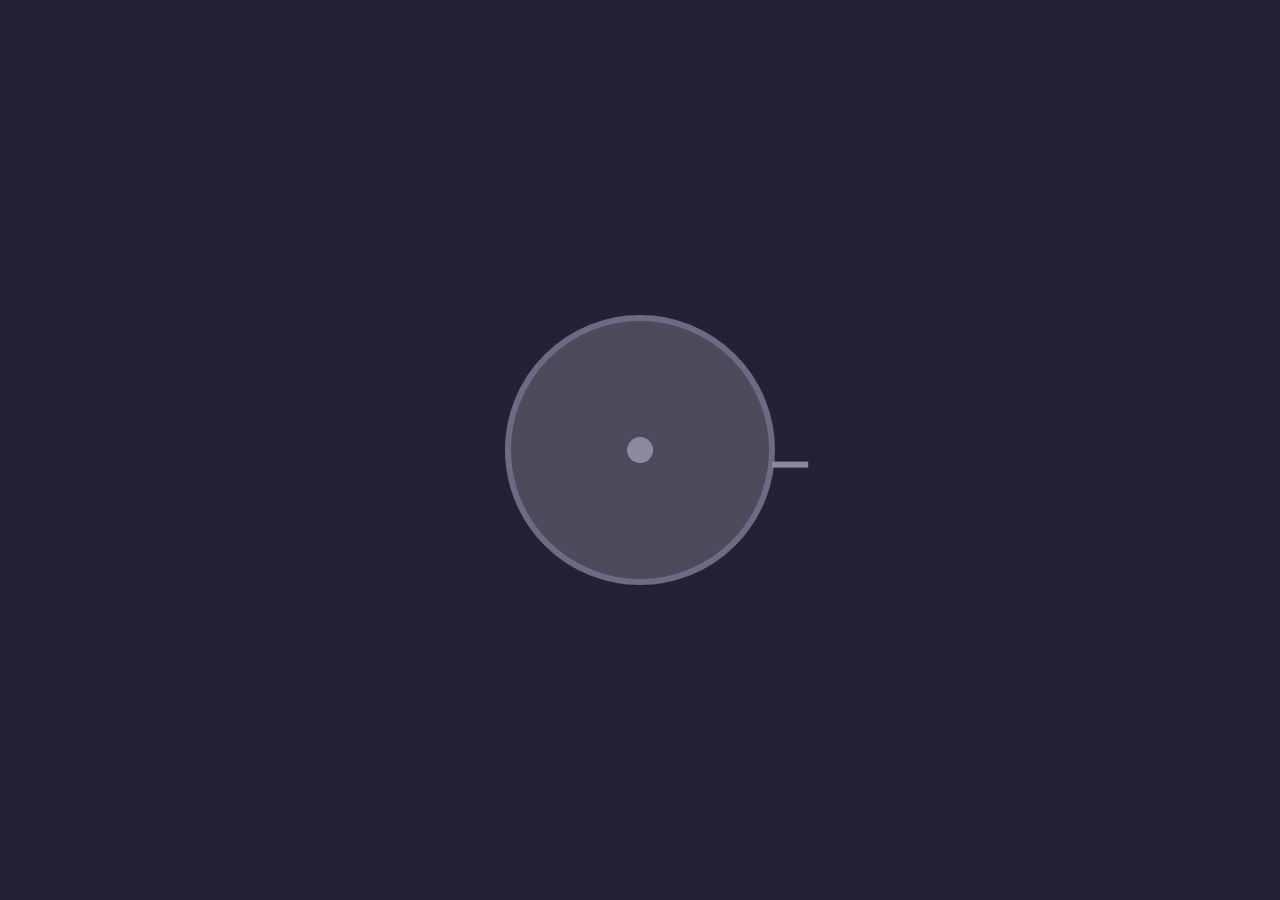
==== clock.html @ 3fce81f6 "started making new clock thing" ====
<!DOCTYPE html>
<html lang="en">

<head>
  <meta charset="UTF-8">
  <meta name="viewport" content="width=device-width, initial-scale=1">
  <title>clock</title>
  <link href="css/clock.css" rel="stylesheet">
  <script src="scripts/clock.js" defer></script>
</head>

<body>
  <div id="clock">
    <div id="dot"></div>
  </div>

</body>

</html>
---- css/clock.css ----
* {
    margin: 0;
    padding: 0;
    color: #f2e9ff;
    font-family: Lexend Deca;
    box-sizing: border-box;
}

body {
    height: 100vh;
    width: 100vw;
    display: flex;
    align-items: center;
    justify-content: center;
    background-color: #232136;
}

#clock{
  height: 30%;
  aspect-ratio: 1/1;
  border-radius: 999px;
  background-color: #4C4A5B;
  border: 6px solid #6E6A86;
}

#dot{
  position: relative;
  height: 10%;
  aspect-ratio: 1/1;
  background-color:  #8B89A1;
  border-radius: 999px;
  top: 50%;
  left: 50%;
  transform: translate(-50%, -50%)
}

.straight-lines{
  position: absolute;
  height: 4%;
  width: .5%;
  transform: translate(-50%, -50%);
  background-color: #8B89A1;

}
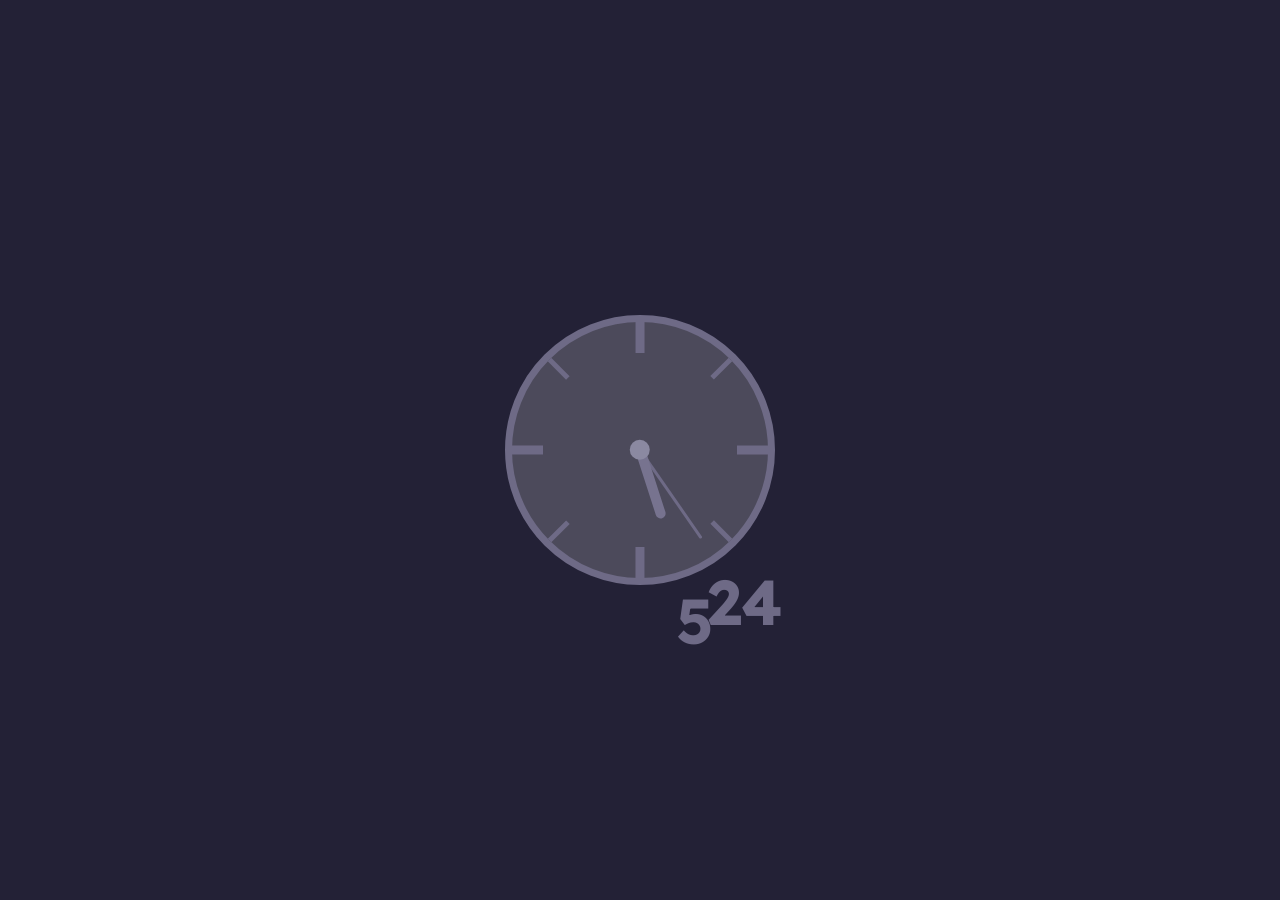
==== commit bb49eff7: "clock finished" ====
--- a/clock.html
+++ b/clock.html
@@ -11,7 +11,11 @@
 
 <body>
   <div id="clock">
+    <div id="minute-hand" class="hand"></div>
+    <div id="hour-hand" class="hand"></div>
     <div id="dot"></div>
+    <div id="hour-label" class="time-label"></div>
+    <div id="minute-label" class="time-label"></div>
   </div>
 
 </body>
--- a/css/clock.css
+++ b/css/clock.css
@@ -1,3 +1,5 @@
+@import url("https://fonts.googleapis.com/css2?family=Lexend+Deca:wght@100..900&display=swap");
+
 * {
     margin: 0;
     padding: 0;
@@ -15,42 +17,78 @@
     background-color: #232136;
 }
 
+/* clock is 30% of a 100vh body, so 1vh here is 1/30 of the clock's size */
 #clock{
+  position: relative;
   height: 30%;
   aspect-ratio: 1/1;
   border-radius: 999px;
   background-color: #4C4A5B;
-  border: 6px solid #6E6A86;
+  border: 0.8vh solid #6E6A86;
 }
 
 #dot{
-  position: relative;
-  height: 10%;
+  position: absolute;
+  height: 8%;
   aspect-ratio: 1/1;
   background-color:  #8B89A1;
   border-radius: 999px;
   top: 50%;
   left: 50%;
-  transform: translate(-50%, -50%)
+  transform: translate(-50%, -50%);
+  z-index: 1;
+}
+
+.line-wrap{
+  position: absolute;
+  inset: 0;
 }
 
 .straight-lines{
   position: absolute;
-  height: 4%;
-  width: .5%;
-  transform: translate(-50%, -50%);
-  background-color: #8B89A1;
-
+  top: 0;
+  left: 50%;
+  height: 12%;
+  width: 3.5%;
+  transform: translateX(-50%);
+  background-color: #6E6A86;
 }
 
+.straight-lines.small{
+  height: 10%;
+  width: 2%;
+}
 
+/* hands pivot from their bottom center, which sits on the center of the clock */
+.hand{
+  position: absolute;
+  top: 50%;
+  left: 50%;
+  transform-origin: bottom center;
+  transform: translate(-50%, -100%);
+  border-radius: 999px;
+}
 
+#hour-hand{
+  height: 28%;
+  width: 4%;
+  background-color: #77738F;
+}
 
+#minute-hand{
+  height: 42%;
+  width: 1.2%;
+  background-color: #6E6A86;
+}
 
-
-
-
-
-
-
-
+/* hour and minute numbers that orbit outside the clock, following their hands */
+.time-label{
+  position: absolute;
+  top: 50%;
+  left: 50%;
+  font-size: 7vh;
+  font-weight: 700;
+  line-height: 1;
+  white-space: nowrap;
+  color: #6E6A86;
+}
